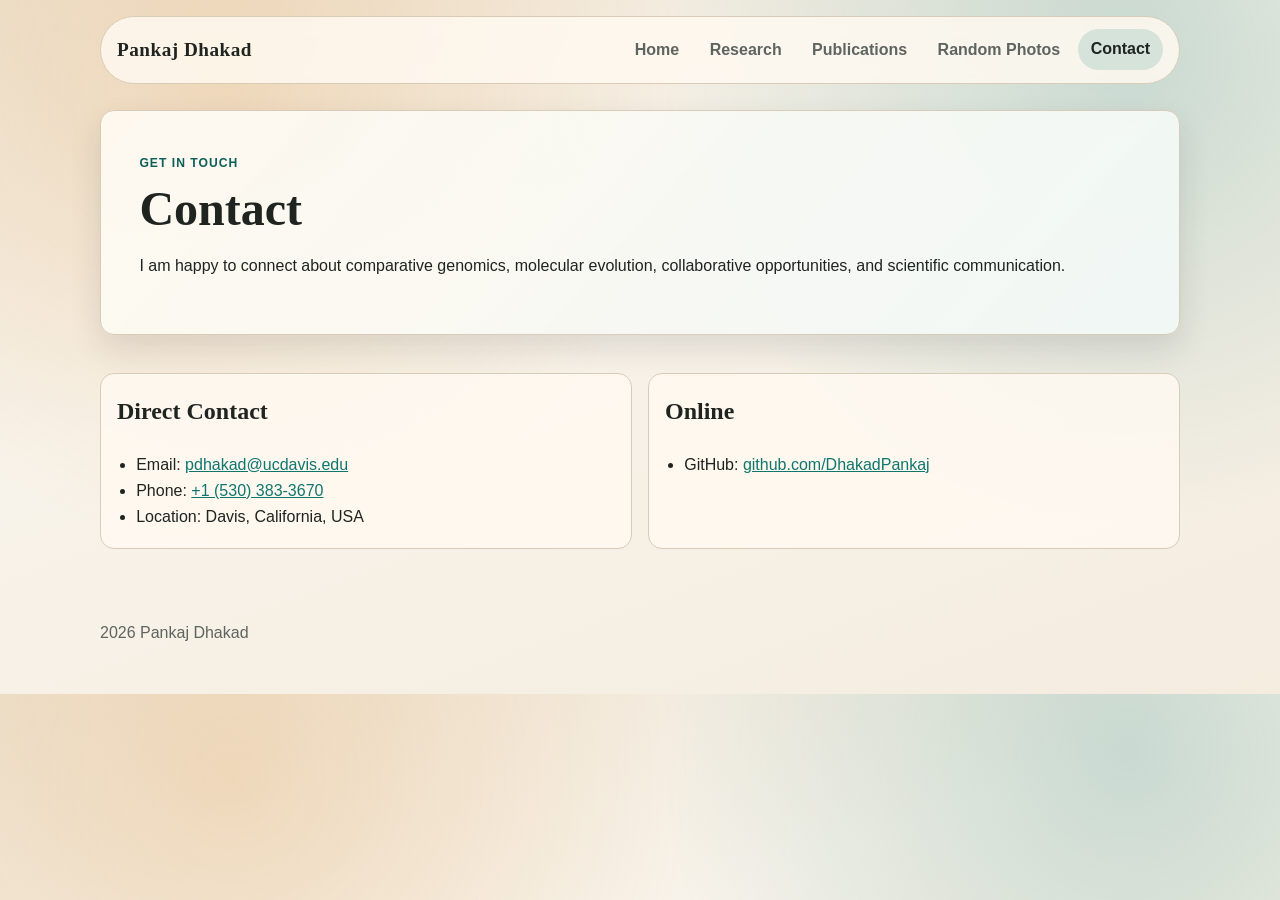
==== contact.html @ 1d7a7e73 "Initial personal website" ====
<!doctype html>
<html lang="en">
<head>
  <meta charset="UTF-8">
  <meta name="viewport" content="width=device-width, initial-scale=1.0">
  <meta name="description" content="Contact information for Pankaj Dhakad.">
  <title>Pankaj Dhakad | Contact</title>
  <link rel="stylesheet" href="assets/css/styles.css">
  <script defer src="assets/js/main.js"></script>
</head>
<body>
  <header class="site-header">
    <a class="brand" href="index.html">Pankaj Dhakad</a>
    <button class="menu-toggle" aria-label="Toggle navigation" aria-expanded="false">Menu</button>
    <nav class="site-nav" aria-label="Main navigation">
      <a href="index.html">Home</a>
      <a href="research.html">Research</a>
      <a href="publications.html">Publications</a>
      <a href="photos.html">Random Photos</a>
      <a class="active" href="contact.html">Contact</a>
    </nav>
  </header>

  <main class="page-main">
    <section class="page-hero reveal">
      <p class="kicker">Get in Touch</p>
      <h1>Contact</h1>
      <p>
        I am happy to connect about comparative genomics, molecular evolution, collaborative
        opportunities, and scientific communication.
      </p>
    </section>

    <section class="split reveal">
      <article class="card">
        <h2>Direct Contact</h2>
        <ul class="contact-list">
          <li>Email: <a href="mailto:pdhakad@ucdavis.edu">pdhakad@ucdavis.edu</a></li>
          <li>Phone: <a href="tel:+15303833670">+1 (530) 383-3670</a></li>
          <li>Location: Davis, California, USA</li>
        </ul>
      </article>
      <article class="card">
        <h2>Online</h2>
        <ul class="contact-list">
          <li>GitHub: <a href="https://github.com/DhakadPankaj" target="_blank" rel="noopener">github.com/DhakadPankaj</a></li>
        </ul>
      </article>
    </section>
  </main>

  <footer class="site-footer">
    <p><span id="year"></span> Pankaj Dhakad</p>
  </footer>
</body>
</html>
---- assets/css/styles.css ----
:root {
  --bg: #f5efe6;
  --paper: #fffaf1;
  --ink: #1f2421;
  --muted: #5e645f;
  --accent: #0f766e;
  --accent-2: #d97706;
  --line: #d8ccb8;
  --radius: 14px;
  --shadow: 0 14px 32px rgba(31, 36, 33, 0.12);
}

* {
  box-sizing: border-box;
}

body {
  margin: 0;
  font-family: "Trebuchet MS", "Gill Sans", "Lucida Sans", sans-serif;
  color: var(--ink);
  background:
    radial-gradient(circle at 18% 12%, rgba(217, 119, 6, 0.16), transparent 38%),
    radial-gradient(circle at 88% 8%, rgba(15, 118, 110, 0.2), transparent 36%),
    linear-gradient(160deg, #efe5d5, #f8f3ea 40%, #f4ecdf 100%);
  line-height: 1.65;
}

a {
  color: var(--accent);
}

.site-header,
main,
.site-footer {
  width: min(1080px, 92vw);
  margin: 0 auto;
}

.site-header {
  position: sticky;
  top: 0;
  z-index: 30;
  margin-top: 1rem;
  margin-bottom: 1.6rem;
  display: flex;
  align-items: center;
  justify-content: space-between;
  gap: 1rem;
  padding: 0.8rem 1rem;
  border: 1px solid var(--line);
  border-radius: 999px;
  backdrop-filter: blur(8px);
  background: rgba(255, 250, 241, 0.84);
}

.brand {
  text-decoration: none;
  font-family: "Palatino Linotype", "Book Antiqua", Garamond, serif;
  font-size: 1.2rem;
  letter-spacing: 0.5px;
  color: var(--ink);
  font-weight: 700;
}

.site-nav {
  display: flex;
  align-items: center;
  gap: 0.3rem;
}

.site-nav a {
  text-decoration: none;
  color: var(--muted);
  font-weight: 600;
  padding: 0.45rem 0.8rem;
  border-radius: 999px;
  transition: background-color 0.2s ease, color 0.2s ease, transform 0.2s ease;
}

.site-nav a:hover,
.site-nav a.active {
  color: var(--ink);
  background: rgba(15, 118, 110, 0.14);
  transform: translateY(-1px);
}

.menu-toggle {
  display: none;
  border: 1px solid var(--line);
  border-radius: 999px;
  padding: 0.45rem 0.8rem;
  background: var(--paper);
  color: var(--ink);
  font-weight: 700;
}

main {
  padding-bottom: 2rem;
}

.hero,
.page-hero {
  padding: clamp(1.6rem, 3vw, 2.4rem);
  border-radius: var(--radius);
  border: 1px solid var(--line);
  background: linear-gradient(132deg, rgba(255, 250, 241, 0.95), rgba(241, 248, 246, 0.96));
  box-shadow: var(--shadow);
}

.hero h1,
.page-hero h1 {
  margin-top: 0.25rem;
  margin-bottom: 0.6rem;
  font-size: clamp(1.8rem, 4.2vw, 3rem);
  line-height: 1.2;
  font-family: "Palatino Linotype", "Book Antiqua", Garamond, serif;
}

.kicker {
  display: inline-block;
  margin: 0;
  font-weight: 700;
  letter-spacing: 1px;
  text-transform: uppercase;
  font-size: 0.76rem;
  color: #0b5f58;
}

.hero-actions {
  margin-top: 1.2rem;
  display: flex;
  gap: 0.7rem;
  flex-wrap: wrap;
}

.btn {
  text-decoration: none;
  background: var(--accent);
  color: #f8fffd;
  padding: 0.65rem 1rem;
  border-radius: 999px;
  font-weight: 700;
  border: 1px solid transparent;
}

.btn:hover {
  background: #0b615a;
}

.btn-outline {
  background: transparent;
  color: var(--ink);
  border-color: var(--line);
}

.btn-outline:hover {
  background: #ede7dd;
}

.grid-3,
.split {
  display: grid;
  gap: 1rem;
  margin-top: 1.2rem;
}

.grid-3 {
  grid-template-columns: repeat(3, minmax(0, 1fr));
}

.split {
  grid-template-columns: repeat(2, minmax(0, 1fr));
}

.card,
.timeline {
  margin-top: 1.2rem;
  border-radius: var(--radius);
  border: 1px solid var(--line);
  background: rgba(255, 250, 241, 0.86);
  padding: 1.1rem 1rem;
}

.card h2,
.timeline h2 {
  margin-top: 0;
  font-family: "Palatino Linotype", "Book Antiqua", Garamond, serif;
}

.timeline-item {
  display: grid;
  grid-template-columns: 180px 1fr;
  gap: 0.8rem;
  padding: 0.85rem 0;
  border-top: 1px dashed var(--line);
}

.timeline-item span {
  color: var(--muted);
  font-size: 0.95rem;
  font-weight: 700;
}

.timeline-item h3 {
  margin: 0;
  font-size: 1.05rem;
}

.timeline-item p {
  margin-top: 0.3rem;
  margin-bottom: 0;
}

.pub-list {
  padding-left: 1.2rem;
}

.pub-list li {
  margin-bottom: 0.8rem;
}

.muted {
  color: var(--muted);
}

.photo-controls {
  margin-top: 1rem;
  display: inline-flex;
  align-items: center;
  gap: 0.45rem;
  padding: 0.3rem;
  border: 1px solid var(--line);
  border-radius: 999px;
  background: rgba(255, 250, 241, 0.85);
}

.pill-btn {
  border: 1px solid transparent;
  background: transparent;
  color: var(--muted);
  font-weight: 700;
  padding: 0.42rem 0.8rem;
  border-radius: 999px;
  cursor: pointer;
}

.pill-btn:hover {
  color: var(--ink);
  background: rgba(15, 118, 110, 0.08);
}

.pill-btn.active {
  color: #f8fffd;
  background: var(--accent);
}

.photo-grid {
  margin-top: 1.2rem;
  display: grid;
  gap: 1rem;
  grid-template-columns: repeat(3, minmax(0, 1fr));
}

.photo-tile {
  margin: 0;
  border: 1px solid var(--line);
  border-radius: 12px;
  overflow: hidden;
  background: var(--paper);
  cursor: zoom-in;
}

.photo-tile img {
  width: 100%;
  aspect-ratio: 4 / 3;
  object-fit: cover;
  background: linear-gradient(135deg, #ecdcc6, #d8ecdf, #e9cfb6);
  display: block;
}

.photo-tile figcaption {
  padding: 0.55rem 0.7rem;
  font-size: 0.92rem;
  color: var(--muted);
}

.lightbox {
  position: fixed;
  inset: 0;
  z-index: 50;
  display: none;
  align-items: center;
  justify-content: center;
  gap: 1rem;
  padding: 2rem 1rem;
  background: rgba(12, 15, 16, 0.86);
}

.lightbox.open {
  display: flex;
}

.lightbox-figure {
  margin: 0;
  width: min(980px, 86vw);
}

.lightbox-figure img {
  width: 100%;
  max-height: 78vh;
  object-fit: contain;
  border-radius: 12px;
  border: 1px solid rgba(255, 255, 255, 0.26);
  background: rgba(19, 27, 29, 0.75);
}

.lightbox-figure figcaption {
  color: #eef4f4;
  margin-top: 0.65rem;
  text-align: center;
}

.lightbox-close,
.lightbox-nav {
  border: 1px solid rgba(255, 255, 255, 0.35);
  background: rgba(255, 255, 255, 0.12);
  color: #fff;
  font-weight: 700;
  padding: 0.5rem 0.85rem;
  border-radius: 999px;
  cursor: pointer;
}

.lightbox-close {
  position: absolute;
  top: 1rem;
  right: 1rem;
}

.contact-list {
  margin: 0;
  padding-left: 1.2rem;
}

.site-footer {
  padding: 1.4rem 0 2rem;
  color: var(--muted);
}

.reveal {
  opacity: 0;
  transform: translateY(18px);
  transition: opacity 0.6s ease, transform 0.6s ease;
}

.reveal.visible {
  opacity: 1;
  transform: translateY(0);
}

@media (max-width: 860px) {
  .grid-3,
  .split,
  .photo-grid {
    grid-template-columns: 1fr;
  }

  .lightbox {
    gap: 0.5rem;
  }

  .lightbox-nav {
    position: absolute;
    bottom: 1rem;
  }

  .lightbox-prev {
    left: 1rem;
  }

  .lightbox-next {
    right: 1rem;
  }

  .timeline-item {
    grid-template-columns: 1fr;
  }
}

@media (max-width: 760px) {
  .menu-toggle {
    display: inline-flex;
  }

  .site-nav {
    position: absolute;
    top: calc(100% + 0.5rem);
    right: 0;
    width: min(260px, 88vw);
    display: none;
    flex-direction: column;
    align-items: stretch;
    padding: 0.5rem;
    border-radius: 14px;
    border: 1px solid var(--line);
    background: rgba(255, 250, 241, 0.98);
    box-shadow: var(--shadow);
  }

  .site-nav.open {
    display: flex;
  }

  .site-nav a {
    border-radius: 10px;
  }
}
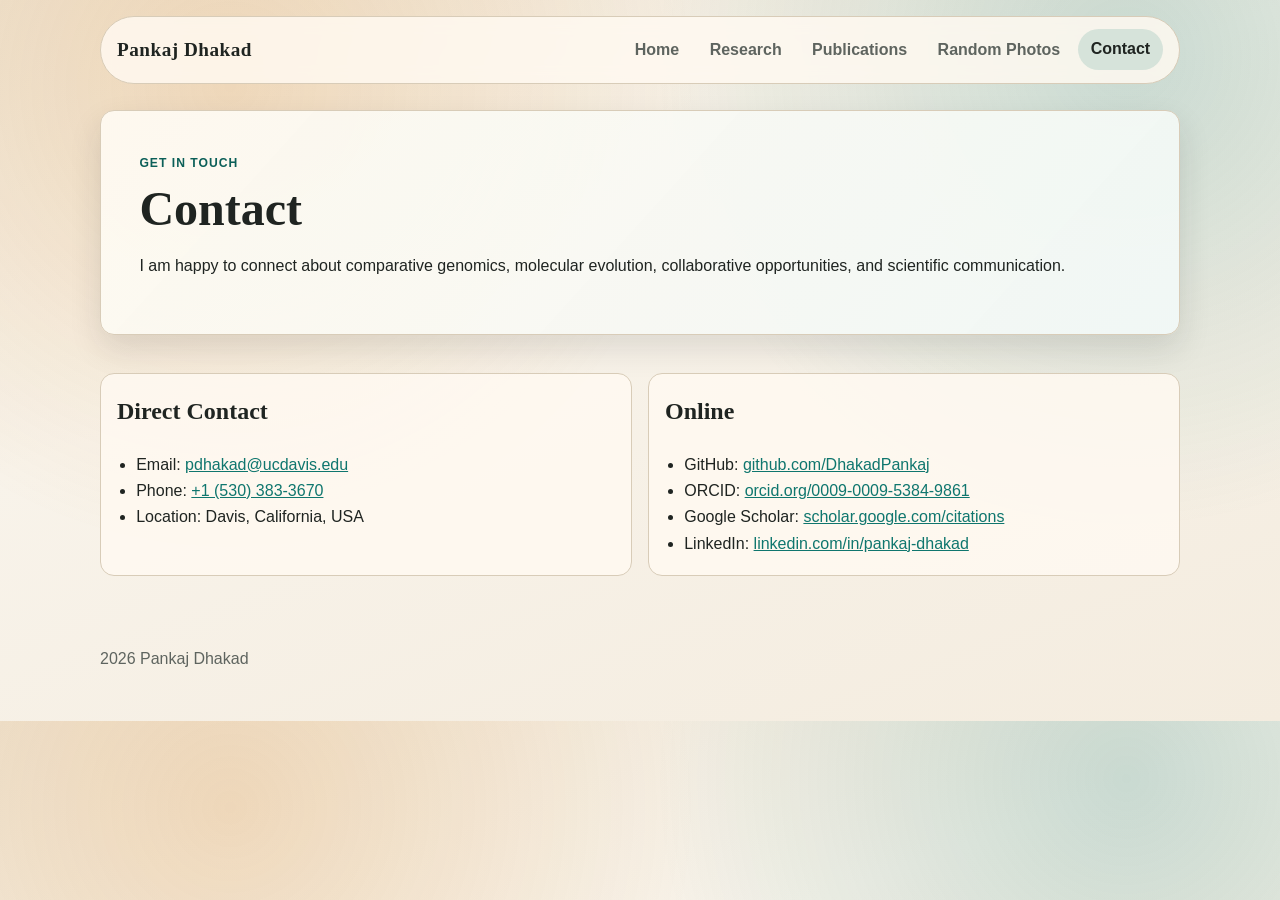
==== commit 00186776: "Enhance contact and profile sections with additional links and styling" ====
--- a/contact.html
+++ b/contact.html
@@ -44,6 +44,9 @@
         <h2>Online</h2>
         <ul class="contact-list">
           <li>GitHub: <a href="https://github.com/DhakadPankaj" target="_blank" rel="noopener">github.com/DhakadPankaj</a></li>
+          <li>ORCID: <a href="https://orcid.org/0009-0009-5384-9861" target="_blank" rel="noopener">orcid.org/0009-0009-5384-9861</a></li>
+          <li>Google Scholar: <a href="https://scholar.google.com/citations?user=UvfK_doAAAAJ&hl=en" target="_blank" rel="noopener">scholar.google.com/citations</a></li>
+          <li>LinkedIn: <a href="https://www.linkedin.com/in/pankaj-dhakad-4a1095237" target="_blank" rel="noopener">linkedin.com/in/pankaj-dhakad</a></li>
         </ul>
       </article>
     </section>
--- a/assets/css/styles.css
+++ b/assets/css/styles.css
@@ -105,6 +105,94 @@
   border: 1px solid var(--line);
   background: linear-gradient(132deg, rgba(255, 250, 241, 0.95), rgba(241, 248, 246, 0.96));
   box-shadow: var(--shadow);
+}
+
+.hero {
+  display: flex;
+  align-items: center;
+  gap: 2rem;
+}
+
+.hero-text {
+  flex: 1 1 0;
+  min-width: 0;
+}
+
+.hero-photo {
+  flex: 0 0 auto;
+  display: flex;
+  flex-direction: column;
+  align-items: center;
+  gap: 0.75rem;
+}
+
+.hero-photo img {
+  width: 200px;
+  height: 200px;
+  border-radius: 50%;
+  object-fit: cover;
+  border: 3px solid var(--line);
+  box-shadow: 0 6px 24px rgba(31,36,33,0.18);
+  display: block;
+}
+
+.profile-placeholder {
+  display: none;
+  width: 200px;
+  height: 200px;
+  border-radius: 50%;
+  background: linear-gradient(135deg, var(--accent), #0a4d47);
+  color: #f8fffd;
+  font-size: 2.8rem;
+  font-family: "Palatino Linotype", "Book Antiqua", Garamond, serif;
+  font-weight: 700;
+  align-items: center;
+  justify-content: center;
+  border: 3px solid var(--line);
+  box-shadow: 0 6px 24px rgba(31,36,33,0.18);
+}
+
+.profile-links {
+  display: flex;
+  gap: 0.5rem;
+}
+
+.profile-link {
+  width: 40px;
+  height: 40px;
+  border-radius: 50%;
+  border: 1px solid var(--line);
+  background: rgba(255, 250, 241, 0.96);
+  color: #0a5f58;
+  display: inline-flex;
+  align-items: center;
+  justify-content: center;
+  transition: transform 0.2s ease, background-color 0.2s ease, color 0.2s ease;
+}
+
+.profile-link:hover {
+  transform: translateY(-2px);
+  background: var(--accent);
+  color: #f8fffd;
+}
+
+.profile-link svg {
+  width: 20px;
+  height: 20px;
+  fill: currentColor;
+}
+
+@media (max-width: 660px) {
+  .hero {
+    flex-direction: column-reverse;
+    align-items: flex-start;
+  }
+
+  .hero-photo img,
+  .profile-placeholder {
+    width: 140px;
+    height: 140px;
+  }
 }
 
 .hero h1,
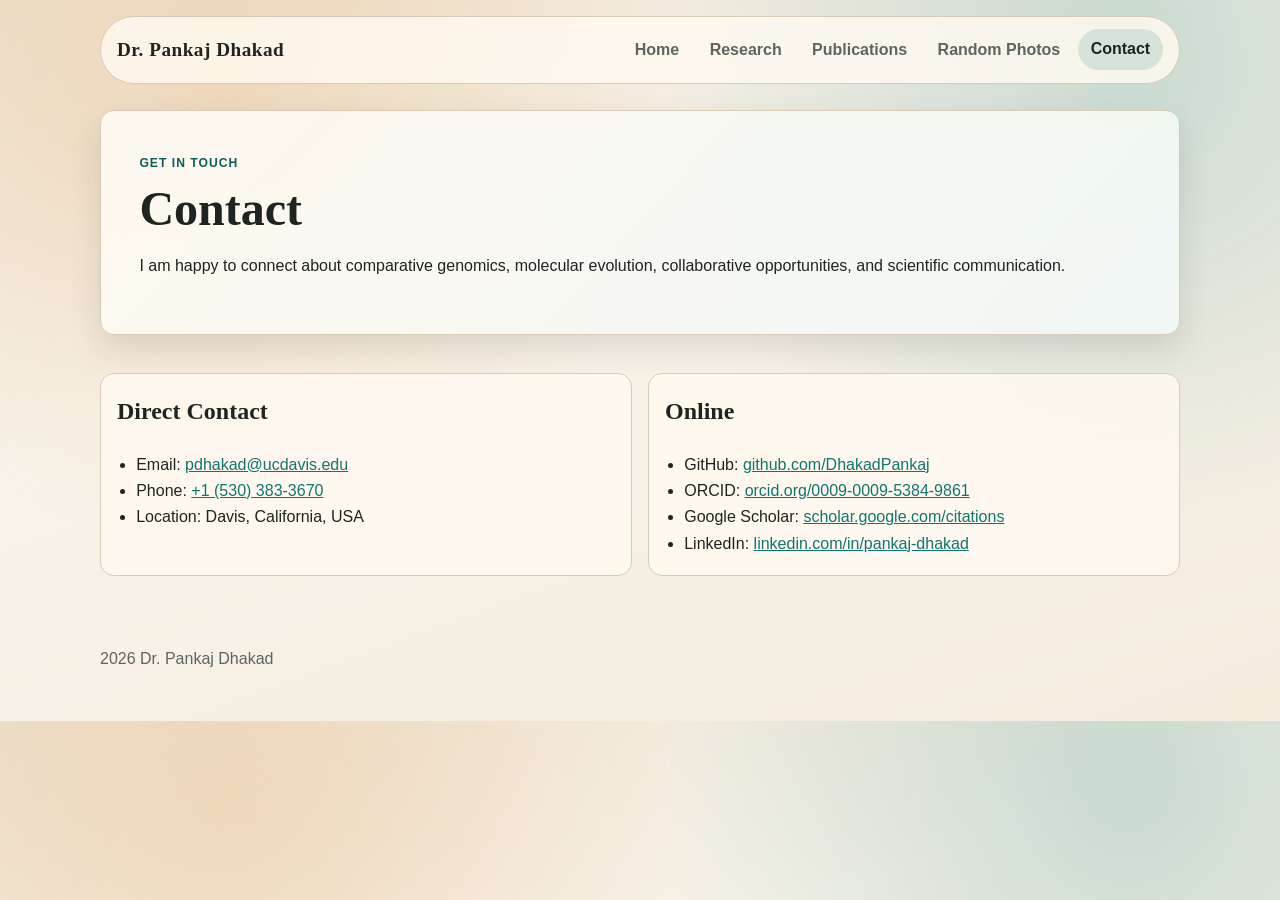
==== commit b2a95433: "Update multiple HTML files" ====
--- a/contact.html
+++ b/contact.html
@@ -3,14 +3,14 @@
 <head>
   <meta charset="UTF-8">
   <meta name="viewport" content="width=device-width, initial-scale=1.0">
-  <meta name="description" content="Contact information for Pankaj Dhakad.">
-  <title>Pankaj Dhakad | Contact</title>
+  <meta name="description" content="Contact information for Dr. Pankaj Dhakad.">
+  <title>Dr. Pankaj Dhakad | Contact</title>
   <link rel="stylesheet" href="assets/css/styles.css">
   <script defer src="assets/js/main.js"></script>
 </head>
 <body>
   <header class="site-header">
-    <a class="brand" href="index.html">Pankaj Dhakad</a>
+    <a class="brand" href="index.html">Dr. Pankaj Dhakad</a>
     <button class="menu-toggle" aria-label="Toggle navigation" aria-expanded="false">Menu</button>
     <nav class="site-nav" aria-label="Main navigation">
       <a href="index.html">Home</a>
@@ -53,7 +53,7 @@
   </main>
 
   <footer class="site-footer">
-    <p><span id="year"></span> Pankaj Dhakad</p>
+    <p><span id="year"></span> Dr. Pankaj Dhakad</p>
   </footer>
 </body>
 </html>
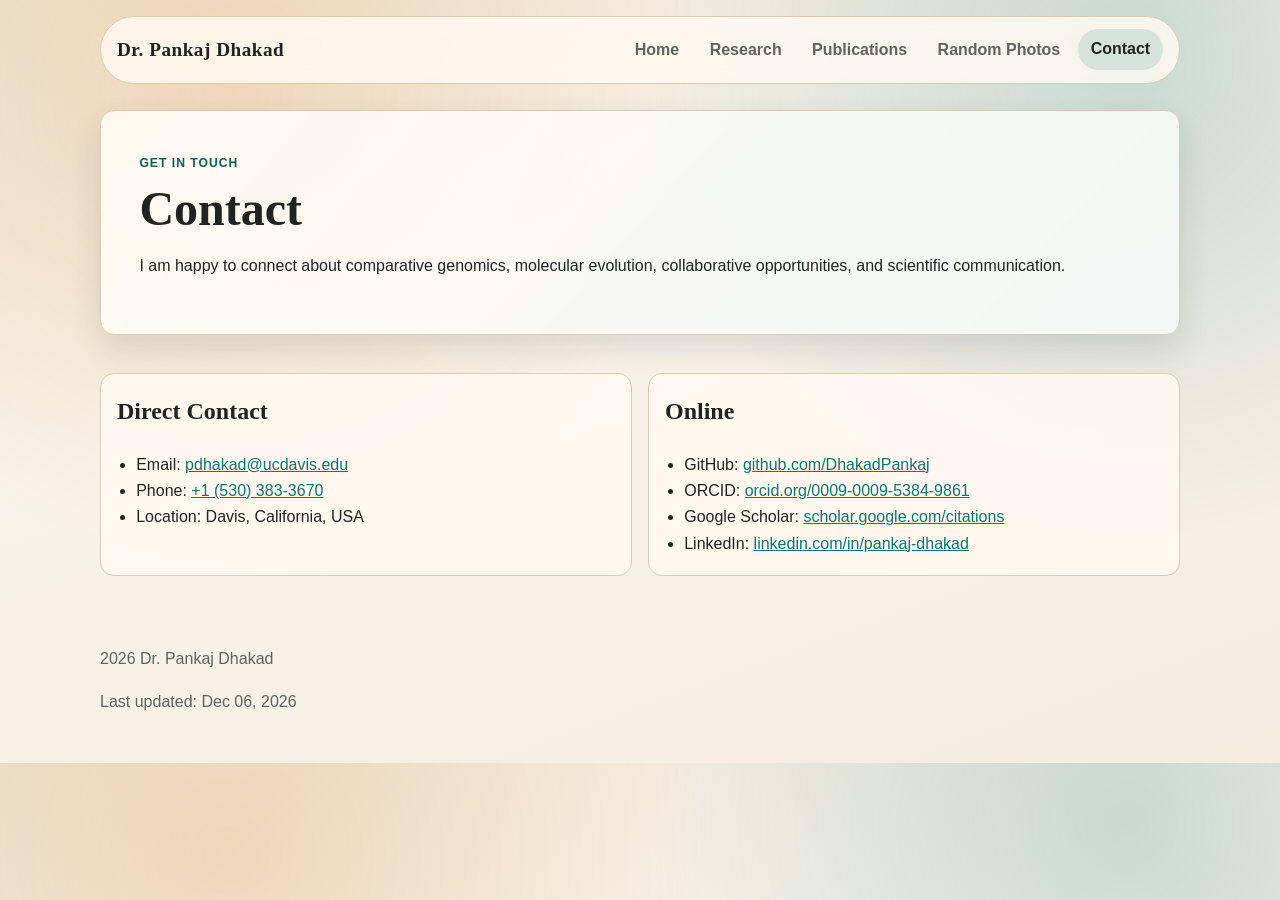
==== commit 5867895f: "ok" ====
--- a/contact.html
+++ b/contact.html
@@ -54,6 +54,7 @@
 
   <footer class="site-footer">
     <p><span id="year"></span> Dr. Pankaj Dhakad</p>
+    <p>Last updated: <span id="last-updated"></span></p>
   </footer>
 </body>
 </html>
